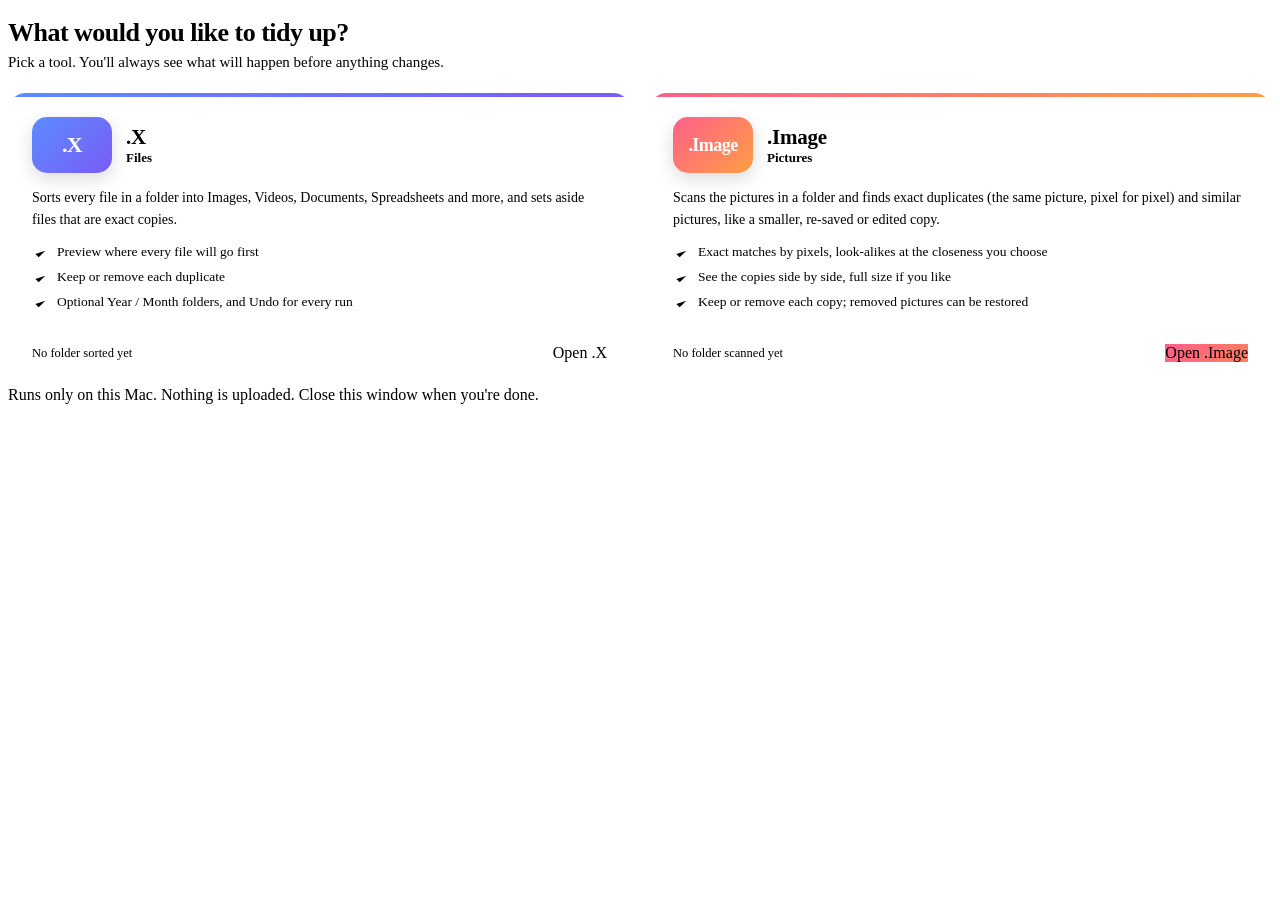
==== ui/index.html @ b8e0b160 "Sort X: file sorter (.X) and duplicate picture finder (.Image) Sort X is a home screen with two apps" ====
<!doctype html>
<html lang="en">
<head>
<meta charset="utf-8">
<meta name="viewport" content="width=device-width, initial-scale=1">
<title>Sort X</title>
<link rel="icon" type="image/svg+xml" href="data:image/svg+xml,%3Csvg xmlns='http://www.w3.org/2000/svg' viewBox='0 0 64 64'%3E%3Cdefs%3E%3ClinearGradient id='g' x1='0' y1='0' x2='1' y2='1'%3E%3Cstop offset='0' stop-color='%235b8cff'/%3E%3Cstop offset='1' stop-color='%237a5cf5'/%3E%3C/linearGradient%3E%3C/defs%3E%3Crect width='64' height='64' rx='16' fill='url(%23g)'/%3E%3Ctext x='32' y='27' font-family='-apple-system,Helvetica,Arial,sans-serif' font-size='17' font-weight='800' text-anchor='middle' fill='white'%3ESort%3C/text%3E%3Ctext x='32' y='55' font-family='-apple-system,Helvetica,Arial,sans-serif' font-size='30' font-weight='800' text-anchor='middle' fill='white'%3EX%3C/text%3E%3C/svg%3E">
<script>
  // Saved settings are filled in by the Sort X server.
  window.SORTX_SETTINGS = /*__SETTINGS__*/null;
</script>
<link rel="stylesheet" href="/common.css">
<script src="/common.js"></script>
<style>
.home { flex: 1; display: flex; flex-direction: column; gap: 22px; padding-top: 10px; }
.hello h2 { margin: 0; font-size: 26px; letter-spacing: -.02em; }
.hello p { margin: 6px 0 0; color: var(--muted); font-size: 15px; }
.app-cards { display: grid; grid-template-columns: repeat(auto-fit, minmax(320px, 1fr)); gap: 18px; }
.app-card { display: flex; flex-direction: column; gap: 14px; padding: 24px; border-radius: 18px; text-decoration: none; color: inherit;
            background: var(--surface); border: 1px solid var(--border); box-shadow: var(--shadow);
            transition: transform .15s, box-shadow .15s, border-color .15s; position: relative; overflow: hidden; }
.app-card::before { content: ""; position: absolute; inset: 0 0 auto 0; height: 4px; background: var(--grad); }
.app-card:hover { transform: translateY(-2px); box-shadow: var(--shadow-lg); border-color: var(--border-strong); }
.app-card:focus-visible { outline: 2px solid var(--accent); outline-offset: 3px; }
.app-card.x { --grad: linear-gradient(135deg, #5b8cff, #7a5cf5); }
.app-card.image { --grad: linear-gradient(135deg, #ff5f8a, #ff9f43); }
.app-head { display: flex; align-items: center; gap: 14px; }
.app-icon { min-width: 56px; height: 56px; padding: 0 12px; border-radius: 15px; display: grid; place-items: center; color: #fff;
            font-weight: 800; font-size: 22px; letter-spacing: -.03em; background: var(--grad); box-shadow: 0 6px 18px rgba(0,0,0,.14); }
.app-card.image .app-icon { font-size: 18px; }
.app-head h2 { margin: 0; font-size: 21px; letter-spacing: -.01em; }
.app-head .kind { color: var(--muted); font-size: 13px; font-weight: 550; }
.app-card p { margin: 0; color: var(--muted); font-size: 14px; line-height: 1.55; }
.app-card ul { margin: 0; padding: 0; list-style: none; display: grid; gap: 7px; font-size: 13.5px; }
.app-card li { display: flex; gap: 9px; align-items: flex-start; }
.app-card li svg.i { width: 16px; height: 16px; color: var(--ok); margin-top: 2px; }
.app-foot { margin-top: auto; display: flex; align-items: center; justify-content: space-between; gap: 12px; flex-wrap: wrap;
            padding-top: 6px; border-top: 1px solid var(--border); }
.app-last { flex: 1 1 0; font-size: 12.5px; color: var(--muted); min-width: 0; white-space: nowrap; overflow: hidden; text-overflow: ellipsis; padding-top: 12px; }
.app-foot .btn { margin-top: 12px; }
.app-card.image .btn.primary { background: linear-gradient(135deg, #ff5f8a, #ff7f5f); }
</style>
</head>
<body data-app="home">
<div class="app">
  <header class="top"></header>

  <main class="home">
    <div class="hello">
      <h2>What would you like to tidy up?</h2>
      <p>Pick a tool. You'll always see what will happen before anything changes.</p>
    </div>

    <div class="app-cards">
      <a class="app-card x" id="cardX" href="/x">
        <div class="app-head">
          <div class="app-icon" aria-hidden="true">.X</div>
          <div><h2>.X</h2><div class="kind">Files</div></div>
        </div>
        <p>Sorts every file in a folder into Images, Videos, Documents, Spreadsheets and more,
           and sets aside files that are exact copies.</p>
        <ul>
          <li><svg class="i" viewBox="0 0 24 24"><path d="m5 12 5 5L20 7"/></svg>Preview where every file will go first</li>
          <li><svg class="i" viewBox="0 0 24 24"><path d="m5 12 5 5L20 7"/></svg>Keep or remove each duplicate</li>
          <li><svg class="i" viewBox="0 0 24 24"><path d="m5 12 5 5L20 7"/></svg>Optional Year / Month folders, and Undo for every run</li>
        </ul>
        <div class="app-foot">
          <span class="app-last" id="lastX">No folder sorted yet</span>
          <span class="btn primary">Open .X</span>
        </div>
      </a>

      <a class="app-card image" id="cardImage" href="/image">
        <div class="app-head">
          <div class="app-icon" aria-hidden="true">.Image</div>
          <div><h2>.Image</h2><div class="kind">Pictures</div></div>
        </div>
        <p>Scans the pictures in a folder and finds exact duplicates (the same picture, pixel for pixel)
           and similar pictures, like a smaller, re-saved or edited copy.</p>
        <ul>
          <li><svg class="i" viewBox="0 0 24 24"><path d="m5 12 5 5L20 7"/></svg>Exact matches by pixels, look-alikes at the closeness you choose</li>
          <li><svg class="i" viewBox="0 0 24 24"><path d="m5 12 5 5L20 7"/></svg>See the copies side by side, full size if you like</li>
          <li><svg class="i" viewBox="0 0 24 24"><path d="m5 12 5 5L20 7"/></svg>Keep or remove each copy; removed pictures can be restored</li>
        </ul>
        <div class="app-foot">
          <span class="app-last" id="lastImage">No folder scanned yet</span>
          <span class="btn primary">Open .Image</span>
        </div>
      </a>
    </div>
  </main>
  <div class="foot">Runs only on this Mac. Nothing is uploaded. Close this window when you're done.</div>
</div>
<script>
(() => {
  "use strict";
  const { $, withToken, store, tilde } = SX;
  $("cardX").href = withToken("/x");
  $("cardImage").href = withToken("/image");
  const show = () => {
    const fx = store.get("folders"), fi = store.get("image");
    if (fx && fx.source) $("lastX").textContent = "Last folder: " + tilde(fx.source);
    if (fi && fi.source) $("lastImage").textContent = "Last folder: " + tilde(fi.source);
  };
  show();
  SX.ready.then(show);   // once we know the home folder, paths show as ~/...
})();
</script>
</body>
</html>
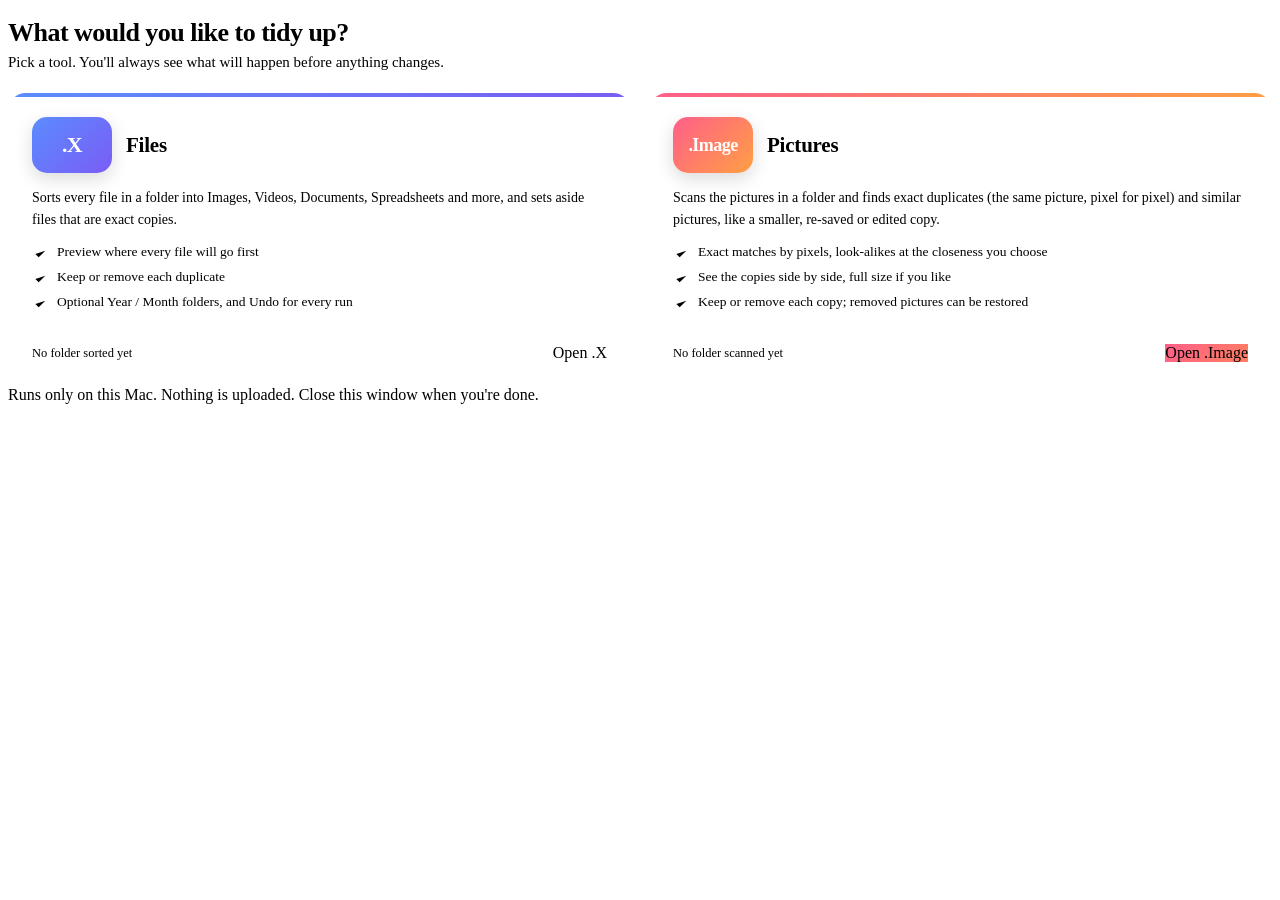
==== commit 5134e429: "Home screen: label app cards "Files" and "Pictures" The heading next to each app icon now names what" ====
--- a/ui/index.html
+++ b/ui/index.html
@@ -29,7 +29,6 @@
             font-weight: 800; font-size: 22px; letter-spacing: -.03em; background: var(--grad); box-shadow: 0 6px 18px rgba(0,0,0,.14); }
 .app-card.image .app-icon { font-size: 18px; }
 .app-head h2 { margin: 0; font-size: 21px; letter-spacing: -.01em; }
-.app-head .kind { color: var(--muted); font-size: 13px; font-weight: 550; }
 .app-card p { margin: 0; color: var(--muted); font-size: 14px; line-height: 1.55; }
 .app-card ul { margin: 0; padding: 0; list-style: none; display: grid; gap: 7px; font-size: 13.5px; }
 .app-card li { display: flex; gap: 9px; align-items: flex-start; }
@@ -55,7 +54,7 @@
       <a class="app-card x" id="cardX" href="/x">
         <div class="app-head">
           <div class="app-icon" aria-hidden="true">.X</div>
-          <div><h2>.X</h2><div class="kind">Files</div></div>
+          <h2>Files</h2>
         </div>
         <p>Sorts every file in a folder into Images, Videos, Documents, Spreadsheets and more,
            and sets aside files that are exact copies.</p>
@@ -73,7 +72,7 @@
       <a class="app-card image" id="cardImage" href="/image">
         <div class="app-head">
           <div class="app-icon" aria-hidden="true">.Image</div>
-          <div><h2>.Image</h2><div class="kind">Pictures</div></div>
+          <h2>Pictures</h2>
         </div>
         <p>Scans the pictures in a folder and finds exact duplicates (the same picture, pixel for pixel)
            and similar pictures, like a smaller, re-saved or edited copy.</p>
